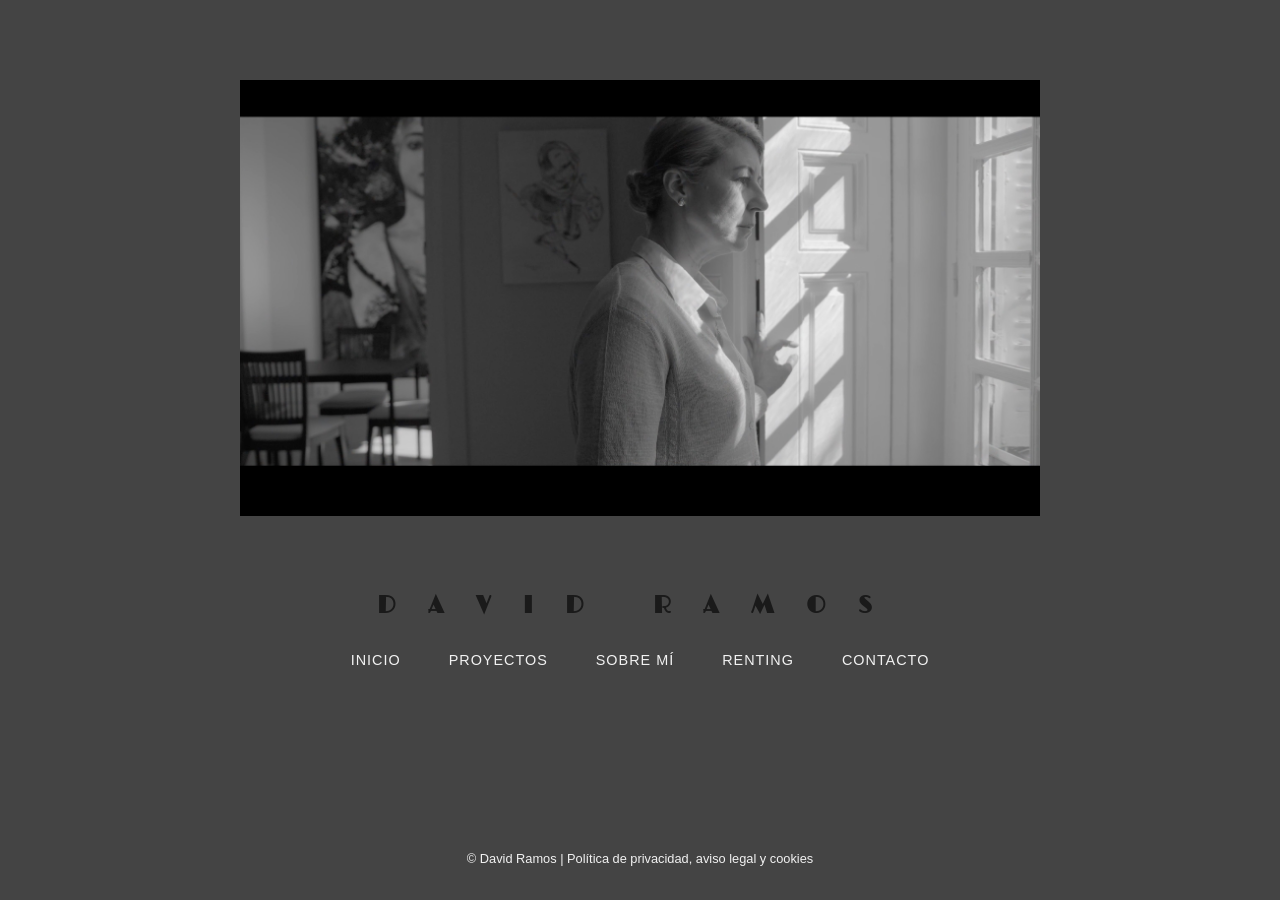
==== index.html @ 45e580dc "Añade página legal y estructura básica de aviso legal, privacidad y cookies" ====
<!doctype html>
<html lang="es">
  <head>
    <meta charset="UTF-8" />
    <meta name="viewport" content="width=device-width, initial-scale=1.0" />

    <!-- SEO -->
    <title>David Ramos | Director de fotografía</title>
    <meta
      name="description"
      content="Portfolio de David Ramos, Director de fotografía. Proyectos, trabajos y contacto."
    />

    <!-- Favicon -->
    <link rel="icon" href="img/logo01.png" />

    <!-- Fuente y estilos -->
    <link
      href="https://fonts.googleapis.com/css2?family=Limelight&display=swap"
      rel="stylesheet"
    />
    <link rel="stylesheet" href="css/global.css" />
  </head>

  <body>
    <main>
      <!-- HERO -->
      <section class="hero">
        <img src="img/scrinshot3.jpg" alt="Proyecto destacado" />
      </section>

      <!-- INTRO -->
      <section class="landing-intro container">
        <header class="title-display">
          <h1>David Ramos</h1>
        </header>
        <!-- NAV LANDING -->
        <nav class="landing-nav">
          <ul>
            <li><a href="/index">Inicio</a></li>
            <li><a href="/proyectos">Proyectos</a></li>
            <li><a href="/sobre">Sobre mí</a></li>
            <li><a href="/alquiler">Renting</a></li>
            <li><a href="/contacto">Contacto</a></li>
          </ul>
        </nav>

      </section>

      <!-- REDES SOCIALES -->
      <!-- 
      <section class="social-links">
        <a
          href="https://www.instagram.com/davidramos.rd/"
          class="icon-instagram"
          target="_blank"
          rel="noopener"
          ><img src="img/instagram.png" alt="Instagram"
        /></a>
        <a
          href="https://www.linkedin.com/in/david-ramos-82a774102/"
          target="_blank"
          rel="noopener"
          ><img src="img/linkedin.png" alt="LinkedIn"
        /></a>
        <a
          href="https://www.youtube.com/@davidramos7222"
          target="_blank"
          rel="noopener"
          ><img src="img/youtube.png" alt="YouTube"
        /></a>
      </section>
      -->
    </main>

    <!-- FOOTER -->
    <footer>
      <p>
        © David Ramos |
        <a href="legal.html">Política de privacidad, aviso legal y cookies</a>
      </p>
    </footer>
  </body>
</html>
---- css/global.css ----
/* VARIABLES DE COLOR */
:root {
  /* Base */
  --color-bg: #F2F2F2;
  --color-text: #1A1A1A;
  --color-text-muted: #8A8A8A;
  --color-text-light: #444444;
  --color-text-black: #000000;
  --color-text-white: #FFFFFF;

  /* Corporativos */
  --color-primary: #2A9D8F;
  --color-primary-dark: #1F7A70;
  --color-primary-light: #6FCFC3;

  --color-secondary: #F28C38;
  --color-secondary-dark: #D96E1F;
  --color-secondary-light: #F7B267;

  /* Ocre */
  --color-ocre: #C49A4A;
  --color-ocre-dark: #9A7735;
  --color-ocre-light: #E0B86A;

  /* Tipografía */
  --font-main: "Libre Franklin", Arial, sans-serif;
  --font-display: "Limelight", cursive;
}

@font-face {
  font-family: "Limelight";
  src: url("fonts/Limelight-Regular.ttf") format("truetype");
  font-weight: 400;
  font-style: normal;
  font-display: swap;
}

/* RESET */
*,
*::before,
*::after {
  box-sizing: border-box;
  margin: 0;
  padding: 0;
}

/* BASE */
html,
body {
  height: 100%;
  font-family: var(--font-main);
  font-weight: 300;
}

body {
  display: flex;
  flex-direction: column;
  color: var(--color-text);
  line-height: 1.5;
  background-color: var(--color-text-light);
}

main {
  flex: 1;
}

/* ENLACES */
a {
  color: inherit;
  text-decoration: none;
}

a:hover {
  text-decoration: underline;
}

/* CONTENEDOR */
.container {
  max-width: 1100px;
  margin: 0 auto;
  padding: 2rem 1rem;
}

/* HERO */
.hero {
  display: flex;
  justify-content: center;
  padding: 5rem 1rem 2.5rem;
}

.hero img {
  width: 800px;
  display: block;

}

/* TÍTULO PRINCIPAL */
.site-title {
  text-align: center;
  font-size: 1.8rem;
  letter-spacing: 2px;
  margin-top: 1.5rem;
  margin-bottom: 0.5rem;
}

/* NAVEGACIÓN */
.landing-nav {
  display: flex;
  justify-content: center;
  margin-top: 1.5rem;
}

.landing-nav ul {
  display: flex;
  gap: 3rem;
  list-style: none;
}

.landing-nav a {
  color: var(--color-bg);
  font-size: 0.9rem;
  text-transform: uppercase;
  letter-spacing: 1px;
  position: relative;
  padding-bottom: 0.5rem;
}

.landing-nav a::after {
  content: "";
  position: absolute;
  left: 0;
  bottom: 0;
  width: 100%;
  height: 2px;
  background-color: var(--color-accent);
  transform: scaleX(0);
  transform-origin: left;
  transition: transform 0.3s ease;
}

.landing-nav a:hover::after {
  transform: scaleX(1);
}

.landing-nav a:hover {
  text-decoration: none;
  color: var(--color-text);
}

/* LINKS SECUNDARIOS */
.landing-links {
  display: flex;
  flex-direction: column;
  align-items: flex-end;
  max-width: 1100px;
  margin: 2rem auto 0;
  padding: 0 1rem;
  gap: 0.5rem;
}

.landing-links a {
  color: var(--color-text-muted);
  font-size: 0.85rem;
  text-transform: uppercase;
  letter-spacing: 1px;
}

.landing-links a:hover {
  color: var(--color-text);
}

.landing-intro p {
  text-align: center;
  max-width: 600px;
  margin: 1.5rem auto 0;
}

.landing-intro .page-header {
  text-align: center;
  margin-bottom: 4rem;
  text-align: left;
  max-width: 900px;
  margin: 0 auto 1.5rem;
}

.title-display {
  font-family: "Limelight", serif;
  font-size: 1rem;
  letter-spacing: 2em;
  text-transform: uppercase;
  text-align: center;
  color: var(--color-text-dark);
}

/* PAGE HEADER */
.page-header {
  margin-top: 1rem;
  text-align: center;
}

.page-header h1 {
  font-size: 1.5rem;
  letter-spacing: 0.05em;
  text-transform: uppercase;
  color: var(--color-text-muted);
}

/* CATEGORÍAS */
.category {
  margin-top: 4rem;
  padding-top: 2rem;
  border-top: 1px solid #ddd;
  color: var(--color-text-black);
}

.category h2 {
  text-align: center;
  margin-bottom: 2rem;
  color: var(--color-text-black);
}

/* BOTÓN VOLVER ARRIBA */
.back-top {
  text-decoration: none;
  color: var(--color-bg);
  font-size: 1.3rem;
  font-weight: 600;
  margin-left: 0.5rem;
  opacity: 0.7;
  transition: opacity 0.2s ease;
}

.back-top:hover {
  opacity: 1;
}

/* REDES SOCIALES */
.social-links {
  display: flex;
  justify-content: center;
  align-items: center;
  gap: 2rem;
  margin-top: 7rem;
}

.social-links a {
  width: 50px;
  height: 50px;
  display: flex;
  align-items: center;
  justify-content: center;
}

.social-links img {
  max-width: 100%;
  max-height: 100%;
  object-fit: contain;
  filter: grayscale(100%);
  transition: transform 0.2s ease, filter 0.2s ease;
}

.social-links a:hover img {
  transform: scale(1.1);
  filter: grayscale(0%);
}

.icon-instagram img {
  transform: scale(0.75);
  opacity: 0.9;
}

/* FOOTER */
footer {
  text-align: center;
  margin-top: 2rem;
  padding: 2rem 1rem;
  font-size: 0.8rem;
  color: var(--color-bg);
}

/* RESPONSIVE */
@media (max-width: 768px) {

  /* layout base */
  .container {
    padding: 1.5rem 1rem;
  }

  /* navegación */
  .landing-nav ul {
    flex-direction: row;
    flex-wrap: wrap;
    justify-content: center;
    gap: 0.5rem;
  }

  .landing-nav a {
    font-size: 0.7rem;
    letter-spacing: 0.5px;
    margin-bottom: 0;
  }

  .landing-intro h1 {
    margin-left: 1rem;
  }

  .hero img {
    width: 100%;
    height: auto;
  }

  /* tipografía */
  body {
    font-size: 0.95rem;
  }

  /* redes sociales */
  .social-links {
    margin-top: 2%;
    gap: 0.5rem;
  }

  .social-links a {
    width: 40px;
    height: 40px;
  }

  /* footer */
  footer {
    font-size: 0.7rem;
  }

}
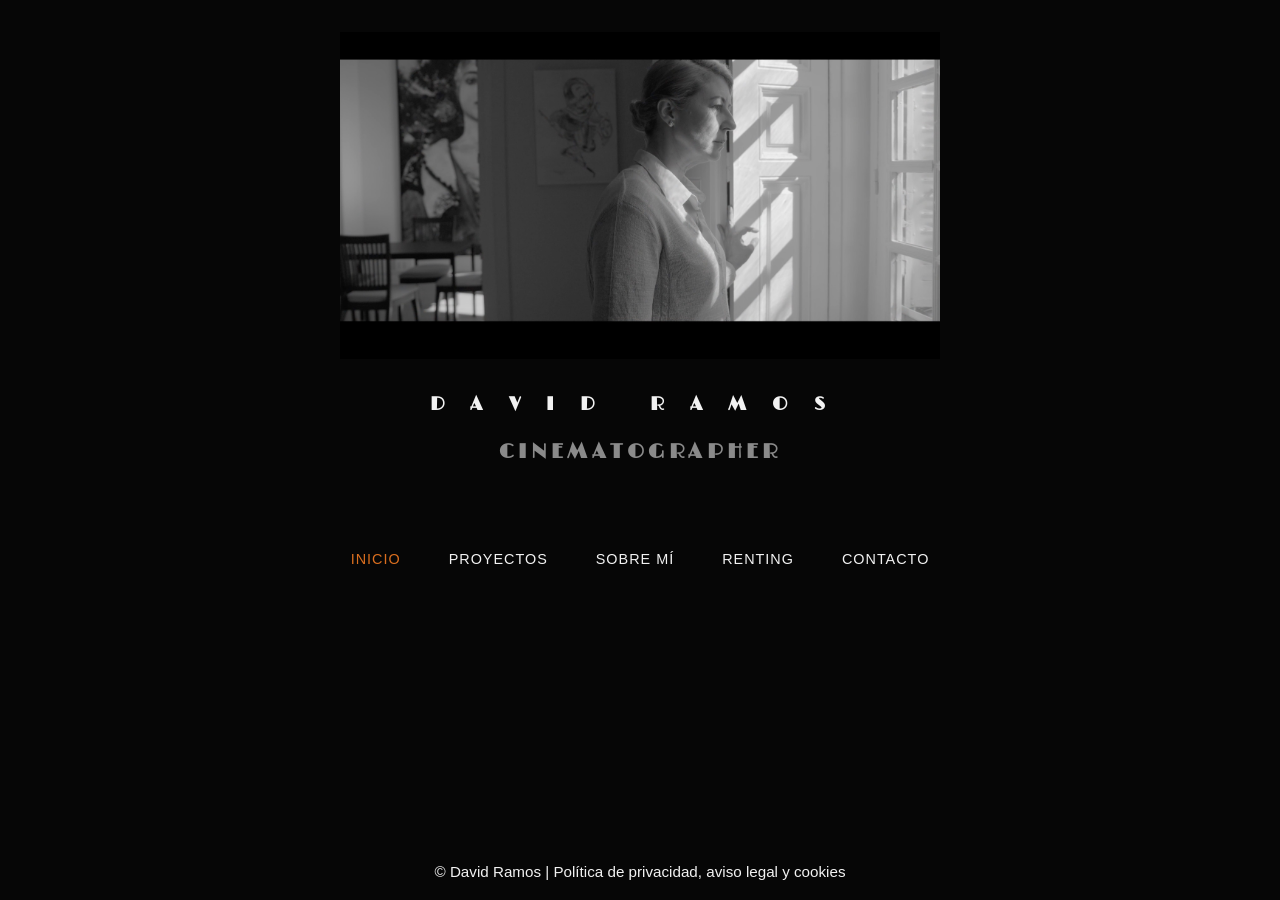
==== commit d0626297: "docs: actualiza requisitos del cliente" ====
--- a/index.html
+++ b/index.html
@@ -33,11 +33,12 @@
       <section class="landing-intro container">
         <header class="title-display">
           <h1>David Ramos</h1>
+          <h3>Cinematographer</h3>
         </header>
         <!-- NAV LANDING -->
         <nav class="landing-nav">
           <ul>
-            <li><a href="/index">Inicio</a></li>
+            <li><a class="nav-inicio" href="/index">Inicio</a></li>
             <li><a href="/proyectos">Proyectos</a></li>
             <li><a href="/sobre">Sobre mí</a></li>
             <li><a href="/alquiler">Renting</a></li>
--- a/css/global.css
+++ b/css/global.css
@@ -1,12 +1,10 @@
-/* VARIABLES DE COLOR */
+/* VARIABLES */
 :root {
   /* Base */
   --color-bg: #F2F2F2;
-  --color-text: #1A1A1A;
+  --color-text: #060606;
   --color-text-muted: #8A8A8A;
   --color-text-light: #444444;
-  --color-text-black: #000000;
-  --color-text-white: #FFFFFF;
 
   /* Corporativos */
   --color-primary: #2A9D8F;
@@ -57,7 +55,7 @@
   flex-direction: column;
   color: var(--color-text);
   line-height: 1.5;
-  background-color: var(--color-text-light);
+  background-color: var(--color-text);
 }
 
 main {
@@ -85,11 +83,11 @@
 .hero {
   display: flex;
   justify-content: center;
-  padding: 5rem 1rem 2.5rem;
+  margin-top: 2rem;
 }
 
 .hero img {
-  width: 800px;
+  width: 600px;
   display: block;
 
 }
@@ -103,11 +101,32 @@
   margin-bottom: 0.5rem;
 }
 
+.title-display {
+  font-family: "Limelight", serif;
+  font-size: 0.8rem;
+  letter-spacing: 2em;
+  text-transform: uppercase;
+  text-align: center;
+  color: var(--color-bg);
+  margin-bottom: 5rem;
+}
+
+.title-display h3 {
+  font-size: 1.3rem;
+  margin-top: 1rem;
+  letter-spacing: 0.2em;
+  color: var(--color-text-muted);
+}
+
 /* NAVEGACIÓN */
 .landing-nav {
   display: flex;
   justify-content: center;
   margin-top: 1.5rem;
+}
+
+.landing-nav a.nav-inicio {
+  color: var(--color-secondary-dark);
 }
 
 .landing-nav ul {
@@ -132,7 +151,7 @@
   bottom: 0;
   width: 100%;
   height: 2px;
-  background-color: var(--color-accent);
+  background-color: var(--color-secondary-dark);
   transform: scaleX(0);
   transform-origin: left;
   transition: transform 0.3s ease;
@@ -144,52 +163,39 @@
 
 .landing-nav a:hover {
   text-decoration: none;
-  color: var(--color-text);
-}
-
-/* LINKS SECUNDARIOS */
-.landing-links {
-  display: flex;
-  flex-direction: column;
-  align-items: flex-end;
-  max-width: 1100px;
-  margin: 2rem auto 0;
-  padding: 0 1rem;
-  gap: 0.5rem;
-}
-
-.landing-links a {
+}
+
+/* LINK SECUNDARIO */
+.link-secondary {
   color: var(--color-text-muted);
   font-size: 0.85rem;
   text-transform: uppercase;
   letter-spacing: 1px;
-}
-
-.landing-links a:hover {
-  color: var(--color-text);
-}
-
-.landing-intro p {
-  text-align: center;
-  max-width: 600px;
-  margin: 1.5rem auto 0;
-}
-
-.landing-intro .page-header {
-  text-align: center;
-  margin-bottom: 4rem;
-  text-align: left;
-  max-width: 900px;
-  margin: 0 auto 1.5rem;
-}
-
-.title-display {
-  font-family: "Limelight", serif;
-  font-size: 1rem;
-  letter-spacing: 2em;
-  text-transform: uppercase;
-  text-align: center;
-  color: var(--color-text-dark);
+  position: relative;
+  display: inline-block;
+}
+
+/* subrayado animado */
+.link-secondary::after {
+  content: "";
+  position: absolute;
+  left: 0;
+  bottom: -2px;
+  width: 100%;
+  height: 2px;
+  background-color: var(--color-secondary-dark);
+  transform: scaleX(0);
+  transform-origin: left;
+  transition: transform 0.3s ease;
+}
+
+.link-secondary:hover::after {
+  transform: scaleX(1);
+}
+
+.link-secondary:hover {
+  color: var(--color-bg);
+  text-decoration: none;
 }
 
 /* PAGE HEADER */
@@ -205,12 +211,39 @@
   color: var(--color-text-muted);
 }
 
+/* TEXTO */
+
+/* Texto base */
+p,
+li {
+  color: var(--color-bg);
+  font-size: 0.95rem;
+  line-height: 1.6;
+}
+
+/* Texto secundario */
+.text-muted {
+  color: var(--color-text-muted);
+}
+
+/* Texto destacado / intro */
+.text-lead {
+  font-size: 1.05rem;
+  color: var(--color-bg);
+}
+
+/* Texto pequeño */
+.text-small {
+  font-size: 0.85rem;
+  color: var(--color-text-muted);
+}
+
 /* CATEGORÍAS */
 .category {
   margin-top: 4rem;
   padding-top: 2rem;
-  border-top: 1px solid #ddd;
-  color: var(--color-text-black);
+  border-top: 1px solid var(--color-primary-dark);
+  color: var(--color-bg);
 }
 
 .category h2 {
@@ -240,7 +273,6 @@
   justify-content: center;
   align-items: center;
   gap: 2rem;
-  margin-top: 7rem;
 }
 
 .social-links a {
@@ -273,7 +305,7 @@
 footer {
   text-align: center;
   margin-top: 2rem;
-  padding: 2rem 1rem;
+  padding: 1rem 1rem;
   font-size: 0.8rem;
   color: var(--color-bg);
 }
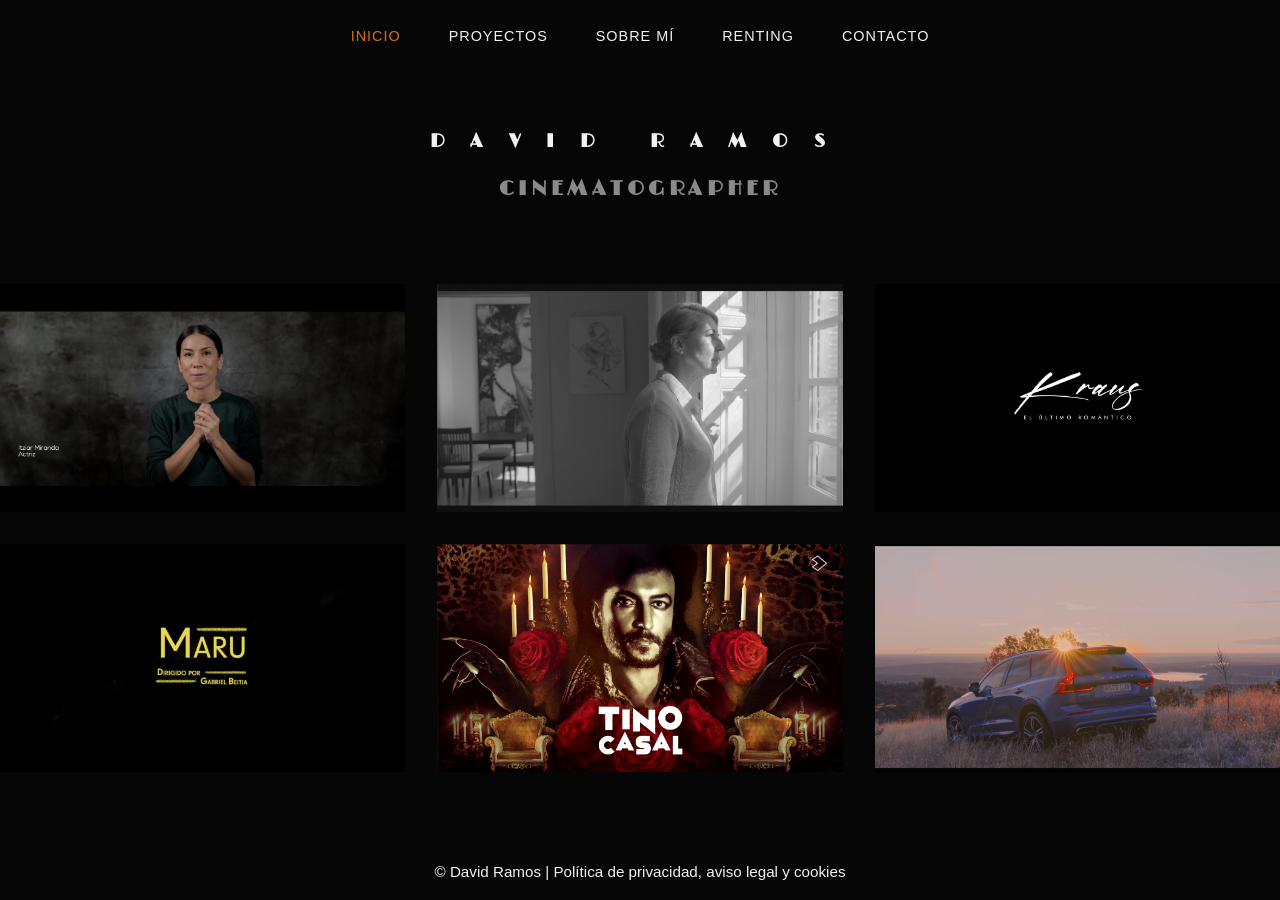
==== commit a5714101: "actualiza categoría ficción y orden de proyectos" ====
--- a/index.html
+++ b/index.html
@@ -12,7 +12,7 @@
     />
 
     <!-- Favicon -->
-    <link rel="icon" href="img/logo01.png" />
+    <link rel="icon" href="img\ui\logo01.png" />
 
     <!-- Fuente y estilos -->
     <link
@@ -20,14 +20,21 @@
       rel="stylesheet"
     />
     <link rel="stylesheet" href="css/global.css" />
+    <link rel="stylesheet" href="css/index.css" />
   </head>
 
   <body>
     <main>
-      <!-- HERO -->
-      <section class="hero">
-        <img src="img/scrinshot3.jpg" alt="Proyecto destacado" />
-      </section>
+      <!-- NAV LANDING -->
+      <nav class="landing-nav">
+        <ul>
+          <li><a class="nav-inicio" href="/index">Inicio</a></li>
+          <li><a href="/proyectos">Proyectos</a></li>
+          <li><a href="/sobre">Sobre mí</a></li>
+          <li><a href="/alquiler">Renting</a></li>
+          <li><a href="/contacto">Contacto</a></li>
+        </ul>
+      </nav>
 
       <!-- INTRO -->
       <section class="landing-intro container">
@@ -35,43 +42,38 @@
           <h1>David Ramos</h1>
           <h3>Cinematographer</h3>
         </header>
-        <!-- NAV LANDING -->
-        <nav class="landing-nav">
-          <ul>
-            <li><a class="nav-inicio" href="/index">Inicio</a></li>
-            <li><a href="/proyectos">Proyectos</a></li>
-            <li><a href="/sobre">Sobre mí</a></li>
-            <li><a href="/alquiler">Renting</a></li>
-            <li><a href="/contacto">Contacto</a></li>
-          </ul>
-        </nav>
-
       </section>
 
-      <!-- REDES SOCIALES -->
-      <!-- 
-      <section class="social-links">
-        <a
-          href="https://www.instagram.com/davidramos.rd/"
-          class="icon-instagram"
-          target="_blank"
-          rel="noopener"
-          ><img src="img/instagram.png" alt="Instagram"
-        /></a>
-        <a
-          href="https://www.linkedin.com/in/david-ramos-82a774102/"
-          target="_blank"
-          rel="noopener"
-          ><img src="img/linkedin.png" alt="LinkedIn"
-        /></a>
-        <a
-          href="https://www.youtube.com/@davidramos7222"
-          target="_blank"
-          rel="noopener"
-          ><img src="img/youtube.png" alt="YouTube"
-        /></a>
+      <!-- VIDEO GRID -->
+      <section class="video-grid">
+        <div class="grid">
+
+          <a href="https://www.youtube.com/watch?v=hMCa1jsT3jo" target="_blank" class="video-thumb">
+            <img src="img\proyectos\reels\reel_doc_2025_09.png" alt="Reel documental">
+          </a>
+
+          <a href="https://www.youtube.com/watch?v=osFqY0OMw9c" target="_blank" class="video-thumb">
+            <img src="img\proyectos\reels\reel_fic_2025_02.png" alt="Reel ficción">
+          </a>
+
+          <a href="https://www.youtube.com/watch?v=l-RnUJfar00" target="_blank" class="video-thumb">
+            <img src="img\proyectos\documentales\Kraus01.png" alt="Kraus">
+          </a>
+
+          <a href="https://www.youtube.com/watch?v=7Ba7-HWmHCo" target="_blank" class="video-thumb">
+            <img src="img\proyectos\ficcion\Cortometraje\Maru.png" alt="Maru">
+          </a>
+
+          <a href="https://www.youtube.com/watch?v=ADAgbVM3Pm4" target="_blank" class="video-thumb">
+            <img src="img\proyectos\TinoCasal.png" alt="Tino Casals">
+          </a>
+
+          <a href="https://www.youtube.com/watch?v=g0789apdGLA" target="_blank" class="video-thumb">
+            <img src="img\proyectos\publicidad\VolvoSelekt.png" alt="Volvo">
+          </a>
+
+        </div>
       </section>
-      -->
     </main>
 
     <!-- FOOTER -->
@@ -82,4 +84,4 @@
       </p>
     </footer>
   </body>
-</html>
+</html>
--- a/css/global.css
+++ b/css/global.css
@@ -108,7 +108,8 @@
   text-transform: uppercase;
   text-align: center;
   color: var(--color-bg);
-  margin-bottom: 5rem;
+  margin-bottom: 3rem;
+  margin-top: 3rem;
 }
 
 .title-display h3 {
@@ -281,24 +282,34 @@
   display: flex;
   align-items: center;
   justify-content: center;
+  position: relative;
+}
+
+.social-links a:hover img {
+  transform: scale(1.08);
 }
 
 .social-links img {
   max-width: 100%;
   max-height: 100%;
   object-fit: contain;
-  filter: grayscale(100%);
-  transition: transform 0.2s ease, filter 0.2s ease;
-}
-
-.social-links a:hover img {
-  transform: scale(1.1);
-  filter: grayscale(0%);
-}
-
-.icon-instagram img {
-  transform: scale(0.75);
-  opacity: 0.9;
+}
+
+.social-links a::after {
+  content: "";
+  position: absolute;
+  left: 50%;
+  bottom: -6px;
+  width: 60%;
+  height: 2px;
+  background-color: var(--color-secondary-dark);
+  transform: translateX(-50%) scaleX(0);
+  transform-origin: center;
+  transition: transform 0.3s ease;
+}
+
+.social-links a:hover::after {
+  transform: translateX(-50%) scaleX(1);
 }
 
 /* FOOTER */
@@ -336,11 +347,6 @@
     margin-left: 1rem;
   }
 
-  .hero img {
-    width: 100%;
-    height: auto;
-  }
-
   /* tipografía */
   body {
     font-size: 0.95rem;
--- a/css/index.css
+++ b/css/index.css
@@ -0,0 +1,21 @@
+.grid {
+    display: grid;
+    grid-template-columns: repeat(3, 1fr);
+    gap: 2rem;
+    width: 100%;
+    max-width: 1400px;
+    margin: 0rem auto 0;
+}
+
+.video-thumb img {
+    width: 100%;
+    aspect-ratio: 16 / 9;
+    object-fit: cover;
+    display: block;
+}
+
+@media (max-width: 768px) {
+    .grid {
+        grid-template-columns: 1fr;
+    }
+}
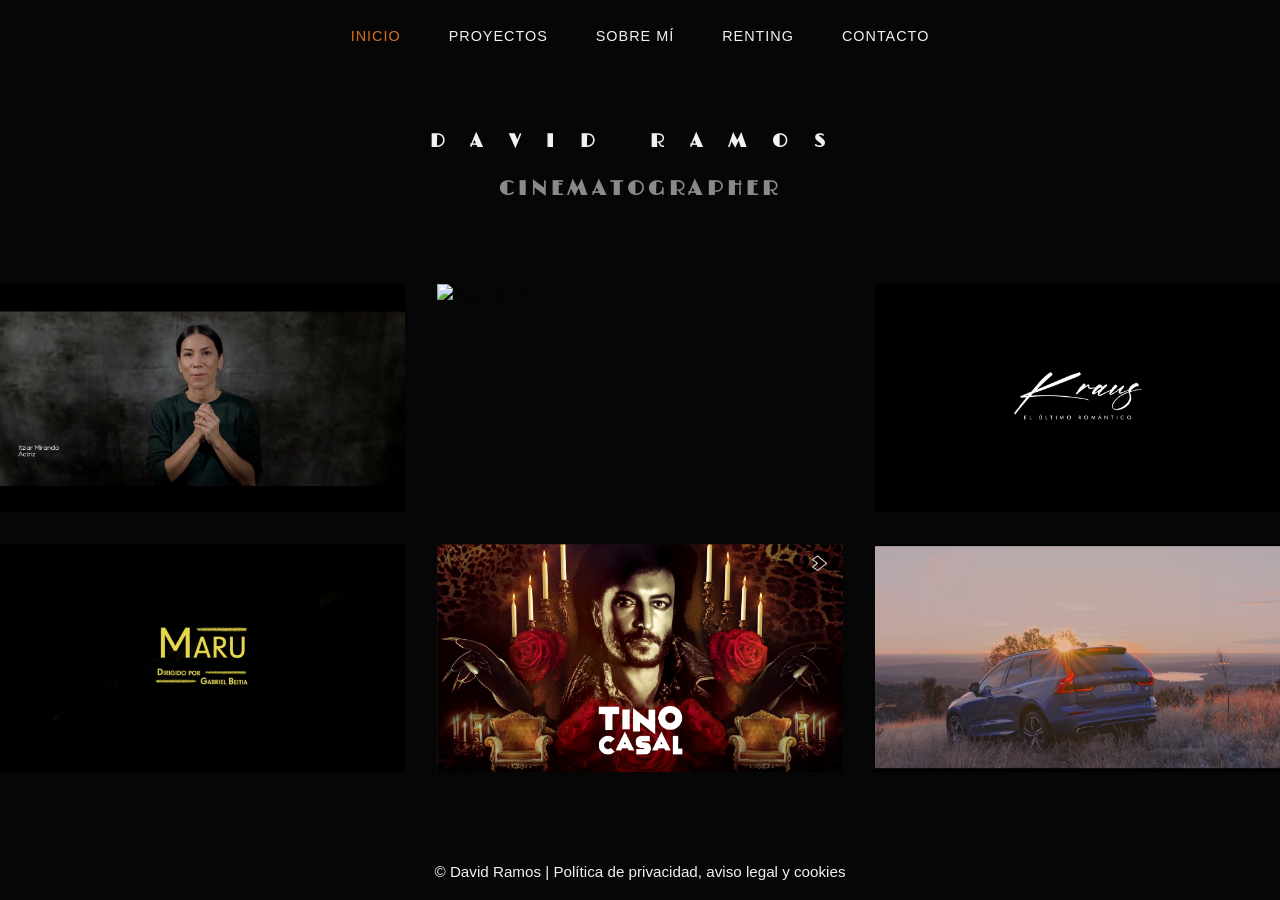
==== commit 9adbcd22: "Cambio favicon" ====
--- a/index.html
+++ b/index.html
@@ -12,8 +12,7 @@
     />
 
     <!-- Favicon -->
-    <link rel="icon" href="img\ui\logo01.png" />
-
+    <link rel="icon" href="/img/ui/favicon.ico" />
     <!-- Fuente y estilos -->
     <link
       href="https://fonts.googleapis.com/css2?family=Limelight&display=swap"
@@ -47,31 +46,59 @@
       <!-- VIDEO GRID -->
       <section class="video-grid">
         <div class="grid">
-
-          <a href="https://www.youtube.com/watch?v=hMCa1jsT3jo" target="_blank" class="video-thumb">
-            <img src="img\proyectos\reels\reel_doc_2025_09.png" alt="Reel documental">
+          <a
+            href="https://www.youtube.com/watch?v=hMCa1jsT3jo"
+            target="_blank"
+            class="video-thumb"
+          >
+            <img
+              src="img\proyectos\reels\reel_doc_2025_09.png"
+              alt="Reel documental"
+            />
           </a>
 
-          <a href="https://www.youtube.com/watch?v=osFqY0OMw9c" target="_blank" class="video-thumb">
-            <img src="img\proyectos\reels\reel_fic_2025_02.png" alt="Reel ficción">
+          <a
+            href="https://www.youtube.com/watch?v=osFqY0OMw9c"
+            target="_blank"
+            class="video-thumb"
+          >
+            <img
+              src="https://img.youtube.com/vi/osFqY0OMw9c/hqdefault.jpg"
+              alt="Reel ficción"
+            />
           </a>
 
-          <a href="https://www.youtube.com/watch?v=l-RnUJfar00" target="_blank" class="video-thumb">
-            <img src="img\proyectos\documentales\Kraus01.png" alt="Kraus">
+          <a
+            href="https://www.youtube.com/watch?v=l-RnUJfar00"
+            target="_blank"
+            class="video-thumb"
+          >
+            <img src="img\proyectos\documentales\Kraus01.png" alt="Kraus" />
           </a>
 
-          <a href="https://www.youtube.com/watch?v=7Ba7-HWmHCo" target="_blank" class="video-thumb">
-            <img src="img\proyectos\ficcion\Cortometraje\Maru.png" alt="Maru">
+          <a
+            href="https://www.youtube.com/watch?v=7Ba7-HWmHCo"
+            target="_blank"
+            class="video-thumb"
+          >
+            <img src="img\proyectos\ficcion\Cortometraje\Maru.png" alt="Maru" />
           </a>
 
-          <a href="https://www.youtube.com/watch?v=ADAgbVM3Pm4" target="_blank" class="video-thumb">
-            <img src="img\proyectos\TinoCasal.png" alt="Tino Casals">
+          <a
+            href="https://www.youtube.com/watch?v=ADAgbVM3Pm4"
+            target="_blank"
+            class="video-thumb"
+          >
+            <img src="img\proyectos\TinoCasal.png" alt="Tino Casals" />
           </a>
 
-          <a href="https://www.youtube.com/watch?v=g0789apdGLA" target="_blank" class="video-thumb">
-            <img src="img\proyectos\publicidad\VolvoSelekt.png" alt="Volvo">
+          <a
+            href="https://www.youtube.com/watch?v=g0789apdGLA"
+            target="_blank"
+            class="video-thumb"
+          >
+            <img src="img\proyectos\publicidad\VolvoSelekt.png" alt="Volvo" />
           </a>
-
         </div>
       </section>
     </main>
@@ -84,4 +111,4 @@
       </p>
     </footer>
   </body>
-</html>+</html>
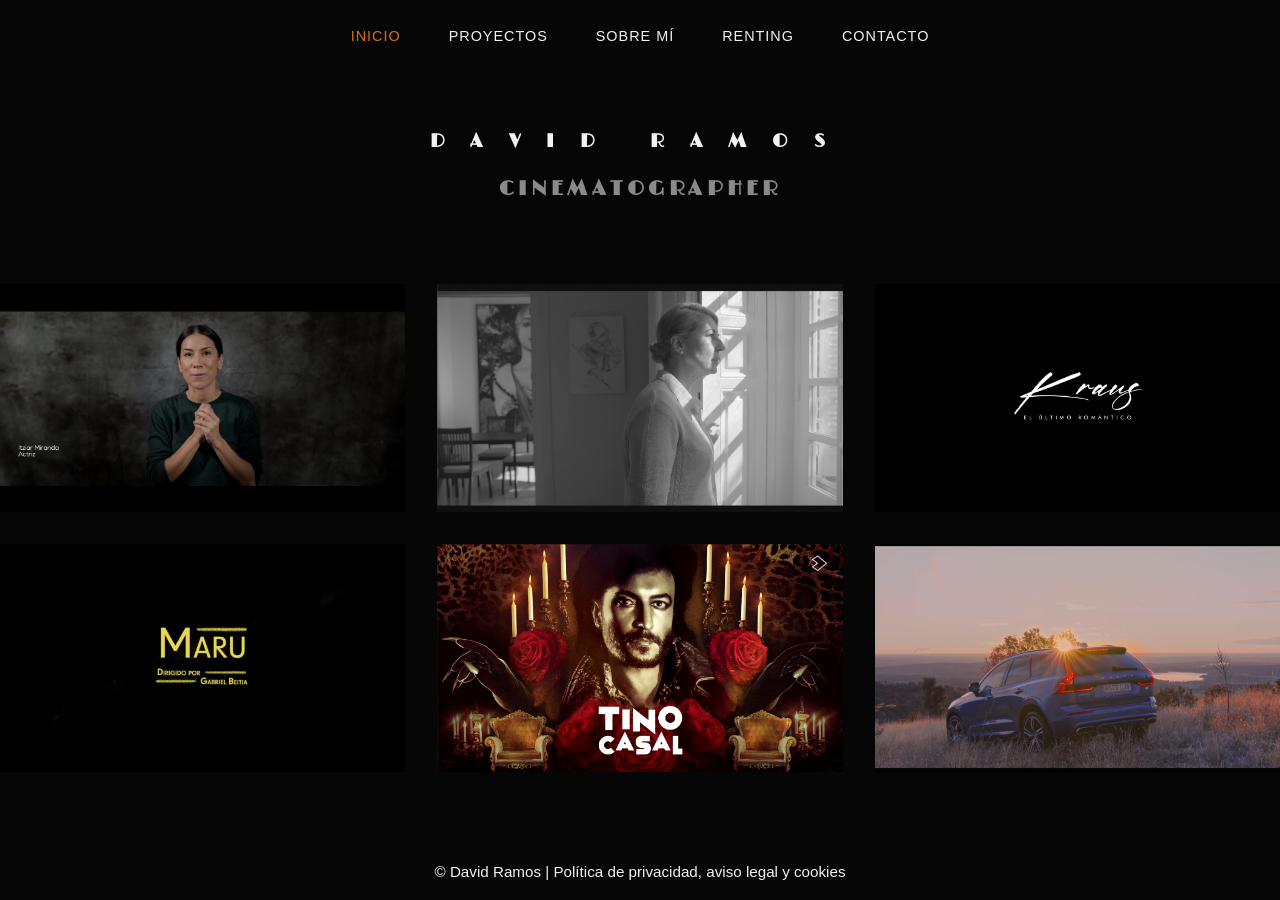
==== commit abc977fe: "Test visual: thumbnails actualizados y revisión de proyectos" ====
--- a/index.html
+++ b/index.html
@@ -63,7 +63,7 @@
             class="video-thumb"
           >
             <img
-              src="https://img.youtube.com/vi/osFqY0OMw9c/hqdefault.jpg"
+              src="img\proyectos\reels\reel_fic_2025_02.png"
               alt="Reel ficción"
             />
           </a>
@@ -89,7 +89,7 @@
             target="_blank"
             class="video-thumb"
           >
-            <img src="img\proyectos\TinoCasal.png" alt="Tino Casals" />
+            <img src="img\proyectos\documentales\TinoCasal.png" alt="Tino Casals" />
           </a>
 
           <a
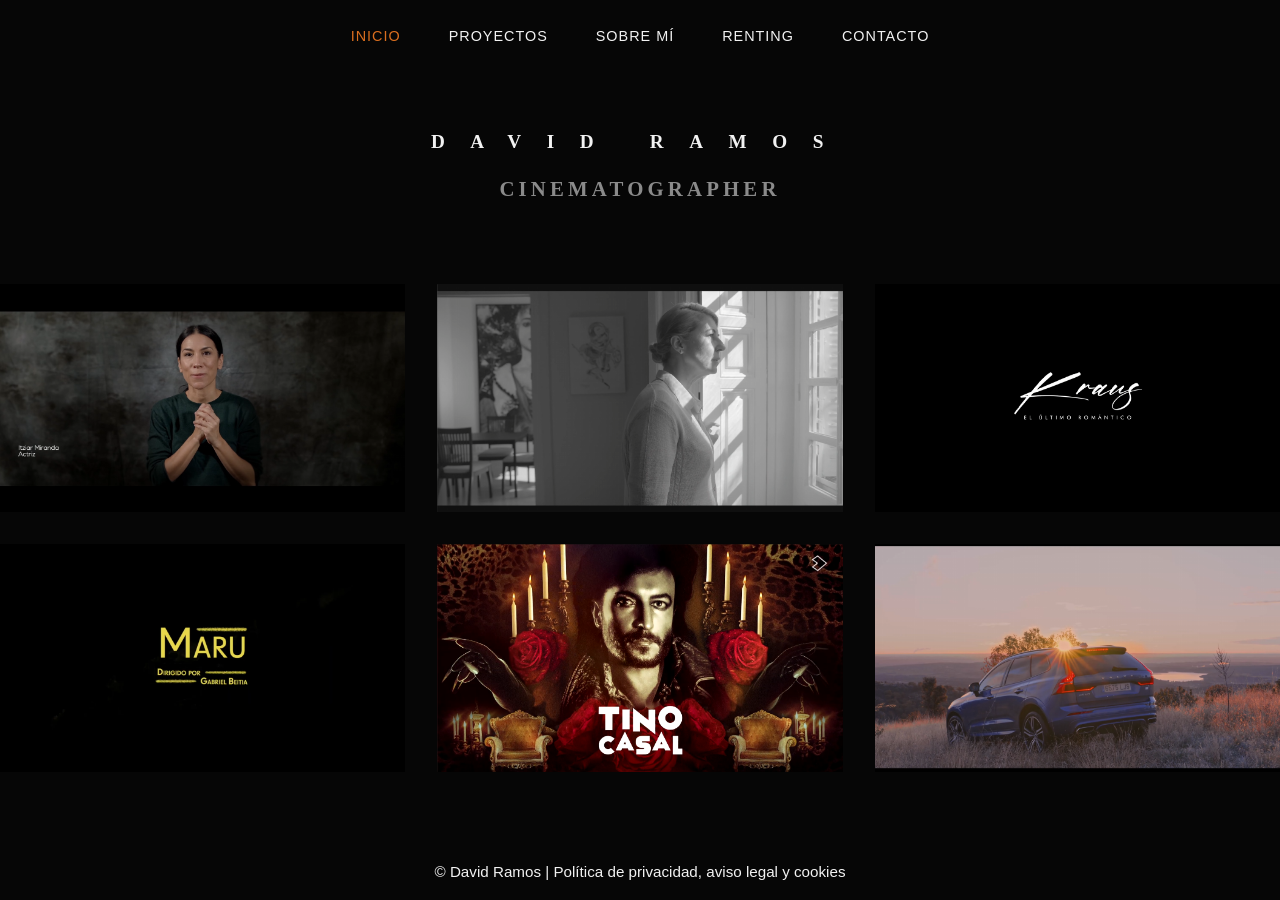
==== commit 16a3b1e2: "Mejora SEO y accesibilidad en páginas principales" ====
--- a/index.html
+++ b/index.html
@@ -1,114 +1,98 @@
 <!doctype html>
 <html lang="es">
-  <head>
-    <meta charset="UTF-8" />
-    <meta name="viewport" content="width=device-width, initial-scale=1.0" />
 
-    <!-- SEO -->
-    <title>David Ramos | Director de fotografía</title>
-    <meta
-      name="description"
-      content="Portfolio de David Ramos, Director de fotografía. Proyectos, trabajos y contacto."
-    />
+<head>
+  <meta charset="UTF-8" />
+  <meta name="viewport" content="width=device-width, initial-scale=1.0" />
 
-    <!-- Favicon -->
-    <link rel="icon" href="/img/ui/favicon.ico" />
-    <!-- Fuente y estilos -->
-    <link
-      href="https://fonts.googleapis.com/css2?family=Limelight&display=swap"
-      rel="stylesheet"
-    />
-    <link rel="stylesheet" href="css/global.css" />
-    <link rel="stylesheet" href="css/index.css" />
-  </head>
+  <title>David Ramos | Director de fotografía</title>
+  <meta name="description"
+    content="Portfolio de David Ramos, director de fotografía. Proyectos audiovisuales, reels y contacto profesional." />
 
-  <body>
-    <main>
-      <!-- NAV LANDING -->
-      <nav class="landing-nav">
-        <ul>
-          <li><a class="nav-inicio" href="/index">Inicio</a></li>
-          <li><a href="/proyectos">Proyectos</a></li>
-          <li><a href="/sobre">Sobre mí</a></li>
-          <li><a href="/alquiler">Renting</a></li>
-          <li><a href="/contacto">Contacto</a></li>
-        </ul>
-      </nav>
+  <link rel="canonical" href="https://www.davidramosdp.com/" />
 
-      <!-- INTRO -->
-      <section class="landing-intro container">
-        <header class="title-display">
-          <h1>David Ramos</h1>
-          <h3>Cinematographer</h3>
-        </header>
-      </section>
+  <meta property="og:title" content="David Ramos | Director de fotografía" />
+  <meta property="og:description"
+    content="Portfolio de David Ramos, director de fotografía. Proyectos audiovisuales, reels y contacto profesional." />
+  <meta property="og:type" content="website" />
+  <meta property="og:image" content="https://www.davidramosdp.com/img/proyectos/reels/reel_doc_2025_09.png" />
+  <meta property="og:url" content="https://www.davidramosdp.com/" />
 
-      <!-- VIDEO GRID -->
-      <section class="video-grid">
-        <div class="grid">
-          <a
-            href="https://www.youtube.com/watch?v=hMCa1jsT3jo"
-            target="_blank"
-            class="video-thumb"
-          >
-            <img
-              src="img\proyectos\reels\reel_doc_2025_09.png"
-              alt="Reel documental"
-            />
-          </a>
+  <meta name="twitter:card" content="summary_large_image" />
+  <meta name="twitter:title" content="David Ramos | Director de fotografía" />
+  <meta name="twitter:description"
+    content="Portfolio de David Ramos, director de fotografía. Proyectos audiovisuales, reels y contacto profesional." />
+  <meta name="twitter:image" content="https://www.davidramosdp.com/img/proyectos/reels/reel_doc_2025_09.png" />
 
-          <a
-            href="https://www.youtube.com/watch?v=osFqY0OMw9c"
-            target="_blank"
-            class="video-thumb"
-          >
-            <img
-              src="img\proyectos\reels\reel_fic_2025_02.png"
-              alt="Reel ficción"
-            />
-          </a>
+  <link rel="icon" href="favicon.ico" />
 
-          <a
-            href="https://www.youtube.com/watch?v=l-RnUJfar00"
-            target="_blank"
-            class="video-thumb"
-          >
-            <img src="img\proyectos\documentales\Kraus01.png" alt="Kraus" />
-          </a>
+  <link rel="stylesheet" href="css/global.css" />
+  <link rel="stylesheet" href="css/index.css" />
+</head>
 
-          <a
-            href="https://www.youtube.com/watch?v=7Ba7-HWmHCo"
-            target="_blank"
-            class="video-thumb"
-          >
-            <img src="img\proyectos\ficcion\Cortometraje\Maru.png" alt="Maru" />
-          </a>
+<body>
+  <header>
+    <nav class="landing-nav" aria-label="Navegación principal">
+      <ul>
+        <li>
+          <a class="nav-inicio" href="index.html" aria-current="page">Inicio</a>
+        </li>
+        <li><a href="proyectos.html">Proyectos</a></li>
+        <li><a href="sobre.html">Sobre mí</a></li>
+        <li><a href="alquiler.html">Renting</a></li>
+        <li><a href="contacto.html">Contacto</a></li>
+      </ul>
+    </nav>
+  </header>
+  <main>
+    <section class="landing-intro container">
+      <header class="title-display">
+        <h1>David Ramos</h1>
+        <h2>Cinematographer</h2>
+      </header>
+    </section>
 
-          <a
-            href="https://www.youtube.com/watch?v=ADAgbVM3Pm4"
-            target="_blank"
-            class="video-thumb"
-          >
-            <img src="img\proyectos\documentales\TinoCasal.png" alt="Tino Casals" />
-          </a>
+    <section class="video-grid" aria-label="Selección de trabajos audiovisuales">
+      <div class="grid">
+        <a href="https://www.youtube.com/watch?v=hMCa1jsT3jo" target="_blank" rel="noopener" class="video-thumb"
+          aria-label="Ver reel documental 2025 de David Ramos en YouTube, se abre en una nueva pestaña">
+          <img src="img/proyectos/reels/reel_doc_2025_09.png" alt="Reel documental 2025 de David Ramos" />
+        </a>
 
-          <a
-            href="https://www.youtube.com/watch?v=g0789apdGLA"
-            target="_blank"
-            class="video-thumb"
-          >
-            <img src="img\proyectos\publicidad\VolvoSelekt.png" alt="Volvo" />
-          </a>
-        </div>
-      </section>
-    </main>
+        <a href="https://www.youtube.com/watch?v=osFqY0OMw9c" target="_blank" rel="noopener" class="video-thumb"
+          aria-label="Ver reel de ficción y publicidad 2025 de David Ramos en YouTube, se abre en una nueva pestaña">
+          <img src="img/proyectos/reels/reel_fic_2025_02.png" alt="Reel de ficción y publicidad 2025" />
+        </a>
 
-    <!-- FOOTER -->
-    <footer>
-      <p>
-        © David Ramos |
-        <a href="legal.html">Política de privacidad, aviso legal y cookies</a>
-      </p>
-    </footer>
-  </body>
-</html>
+        <a href="https://www.youtube.com/watch?v=l-RnUJfar00" target="_blank" rel="noopener" class="video-thumb"
+          aria-label="Ver documental Kraus, el último romántico en YouTube, se abre en una nueva pestaña">
+          <img src="img/proyectos/documentales/Kraus01.png" alt="Documental Kraus, el último romántico" />
+        </a>
+
+        <a href="https://www.youtube.com/watch?v=7Ba7-HWmHCo" target="_blank" rel="noopener" class="video-thumb"
+          aria-label="Ver cortometraje Maru en YouTube, se abre en una nueva pestaña">
+          <img src="img/proyectos/ficcion/Cortometraje/Maru.png" alt="Cortometraje Maru" />
+        </a>
+
+        <a href="https://www.youtube.com/watch?v=ADAgbVM3Pm4" target="_blank" rel="noopener" class="video-thumb"
+          aria-label="Ver documental Tino Casal en YouTube, se abre en una nueva pestaña">
+          <img src="img/proyectos/documentales/TinoCasal.png" alt="Documental Tino Casal" />
+        </a>
+
+        <a href="https://www.youtube.com/watch?v=g0789apdGLA" target="_blank" rel="noopener" class="video-thumb"
+          aria-label="Ver spot publicitario Volvo Selekt en YouTube, se abre en una nueva pestaña">
+          <img src="img/proyectos/publicidad/VolvoSelekt.png" alt="Spot publicitario Volvo Selekt" />
+        </a>
+      </div>
+    </section>
+  </main>
+
+  <footer>
+    <p>
+      © David Ramos |
+      <a href="legal.html">Política de privacidad, aviso legal y cookies</a>
+    </p>
+  </footer>
+</body>
+
+</html>
--- a/css/global.css
+++ b/css/global.css
@@ -112,7 +112,7 @@
   margin-top: 3rem;
 }
 
-.title-display h3 {
+.title-display h2 {
   font-size: 1.3rem;
   margin-top: 1rem;
   letter-spacing: 0.2em;
@@ -321,6 +321,19 @@
   color: var(--color-bg);
 }
 
+/* ACCESIBILIDAD: OCULTAR ELEMENTOS VISUALMENTE PERO MANTENERLOS DISPONIBLES PARA LECTORES DE PANTALLA */
+.sr-only {
+  position: absolute;
+  width: 1px;
+  height: 1px;
+  padding: 0;
+  margin: -1px;
+  overflow: hidden;
+  white-space: nowrap;
+  border: 0;
+  clip: rect(0, 0, 0, 0);
+}
+
 /* RESPONSIVE */
 @media (max-width: 768px) {
 
